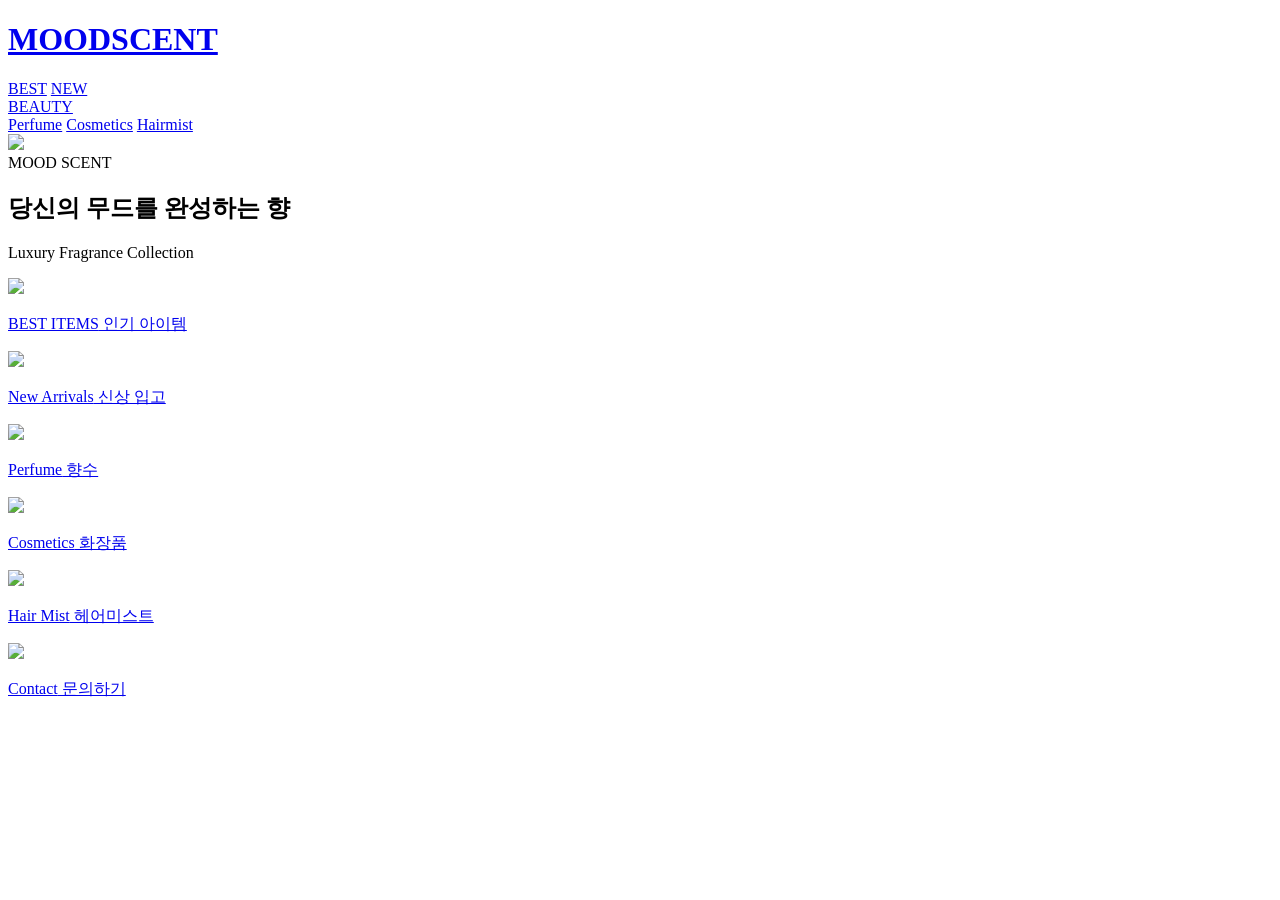
==== index.html @ ca12619e "update" ====
<!DOCTYPE html>
<html lang="ko">
<head>
  <meta charset="UTF-8">
  <title>MOODSCENT</title>
  <link rel="stylesheet" href="style.css">
</head>
<body>

  <!-- 헤더 -->
  <header class="header">
   <div class="header-inner"> <!-- 🔥 추가 -->

    <h1 class="logo">
      <a href="./index.html">MOODSCENT</a> 
    </h1>

    <nav class="nav">
      <a href="./category/best.html">BEST</a> 
      <a href="./category/new.html">NEW</a> 

      <div class="nav-dropdown">
        <a href="./category/perfume.html">BEAUTY</a> 
        <div class="dropdown-menu">
          <a href="./category/perfume.html">Perfume</a> 
          <a href="./category/cosmetics.html">Cosmetics</a> 
          <a href="./category/hairmist.html">Hairmist</a> 
        </div>
      </div>
    </nav>

  </header>

  <!-- 메인 -->
<section class="hero">
  <div class="hero-inner">
    <img src="https://t3.ftcdn.net/jpg/18/59/40/96/360_F_1859409658_wbeipmsZjGzlbllLAUMvycvAPXELO1gB.jpg" class="hero-img">

    <div class="hero-overlay"></div>

    <div class="hero-text">
      <span class="hero-brand">MOOD SCENT</span>
      <h1>당신의 무드를 완성하는 향</h1>
      <p>Luxury Fragrance Collection</p>
    </div>
  </div>
</section>

  <!-- 카테고리 -->
  <section class="categories-section">

  <div class="categories">

    <a href="/category/best.html" class="category-link">
        <div class="category">
            <div class="icon-box">
                <img src="https://cdn-icons-png.flaticon.com/128/2854/2854316.png">
            </div>
        <p class="title">
        <span>BEST ITEMS</span>
        인기 아이템
        </p>
        </div>
    </a>

    <a href="/category/new.html" class="category-link">
        <div class="category">
            <div class="icon-box">
                <img src="https://cdn-icons-png.flaticon.com/128/10786/10786060.png">
            </div>
        <p class="title">
        <span>New Arrivals</span>
        신상 입고
        </p>
        </div>
    </a>

    <a href="/category/perfume.html" class="category-link">
        <div class="category">
            <div class="icon-box">
                <img src="https://cdn-icons-png.flaticon.com/128/12276/12276286.png">
            </div>
        <p class="title">
        <span>Perfume</span>
        향수
        </p>
        </div>
    </a>

    <a href="/category/cosmetics.html" class="category-link">
        <div class="category">
            <div class="icon-box">
                <img src="https://cdn-icons-png.flaticon.com/128/3163/3163203.png">
            </div>
        <p class="title">
        <span>Cosmetics</span>
        화장품
        </p>
        </div>
    </a>

    <a href="/category/hairmist.html" class="category-link">
        <div class="category">
            <div class="icon-box">
                <img src="https://cdn-icons-png.flaticon.com/128/17828/17828508.png">
            </div>
        <p class="title">
        <span>Hair Mist</span>
        헤어미스트
        </p>
        </div>
    </a>

    <a href="https://open.kakao.com/o/gVtt1rpi" target="_blank" rel="noopener noreferrer" class="category-link">
        <div class="category">
            <div class="icon-box">
                <img src="https://cdn-icons-png.flaticon.com/128/1653/1653630.png">
            </div>
        <p class="title">
        <span>Contact</span>
        문의하기
        </p>
        </div>
    </a>
  </div>

</section>

  <script>
  const links = document.querySelectorAll('.nav a');

  links.forEach(link => {
    link.addEventListener('click', function () {

      // 전체 active 제거
      links.forEach(l => l.classList.remove('active'));

      // 클릭한 메뉴 활성화
      this.classList.add('active');

      // 🔥 BEATY 하위 클릭 시 부모도 강조
      if (this.closest('.dropdown-menu')) {
        document.querySelector('.nav-dropdown > a').classList.add('active');
      }
    });
  });
</script>

</body>
</html>
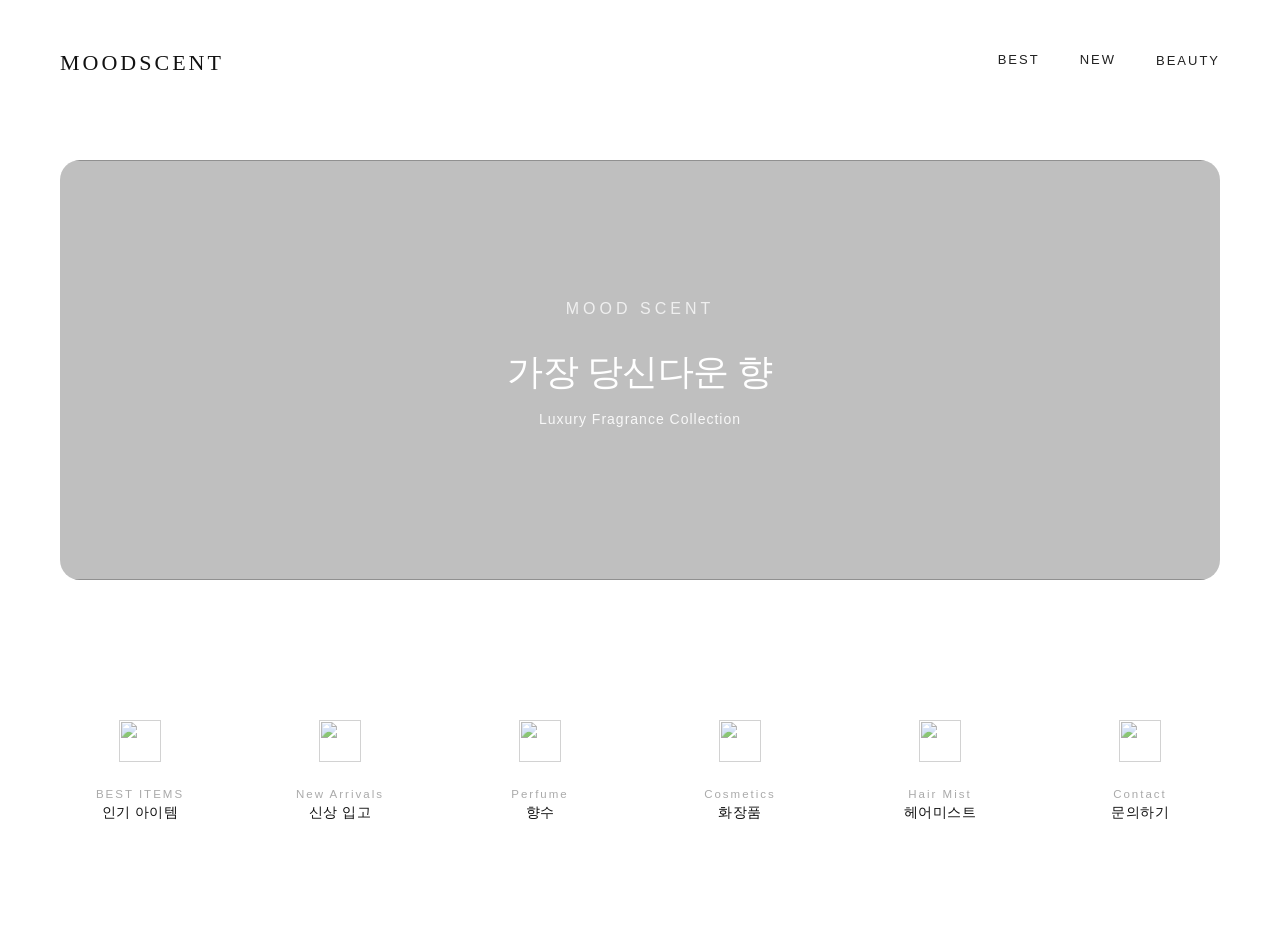
==== commit cc676df7: "update" ====
--- a/index.html
+++ b/index.html
@@ -12,19 +12,19 @@
    <div class="header-inner"> <!-- 🔥 추가 -->
 
     <h1 class="logo">
-      <a href="./index.html">MOODSCENT</a> 
+      <a href="/mood-scent/index.html">MOODSCENT</a> 
     </h1>
 
     <nav class="nav">
-      <a href="./category/best.html">BEST</a> 
-      <a href="./category/new.html">NEW</a> 
+      <a href="/mood-scent/category/best.html">BEST</a> 
+      <a href="/mood-scent/category/new.html">NEW</a> 
 
       <div class="nav-dropdown">
-        <a href="./category/perfume.html">BEAUTY</a> 
+        <a href="/mood-scent/category/perfume.html">BEAUTY</a> 
         <div class="dropdown-menu">
-          <a href="./category/perfume.html">Perfume</a> 
-          <a href="./category/cosmetics.html">Cosmetics</a> 
-          <a href="./category/hairmist.html">Hairmist</a> 
+          <a href="/mood-scent/category/perfume.html">Perfume</a> 
+          <a href="/mood-scent/category/cosmetics.html">Cosmetics</a> 
+          <a href="/mood-scent/category/hairmist.html">Hairmist</a> 
         </div>
       </div>
     </nav>
@@ -34,13 +34,14 @@
   <!-- 메인 -->
 <section class="hero">
   <div class="hero-inner">
-    <img src="https://t3.ftcdn.net/jpg/18/59/40/96/360_F_1859409658_wbeipmsZjGzlbllLAUMvycvAPXELO1gB.jpg" class="hero-img">
-
+    <div class="img-wrap">
+    <img src="/mood-scent/images/main.jpg" class="hero-img">
+    </div>
     <div class="hero-overlay"></div>
 
     <div class="hero-text">
       <span class="hero-brand">MOOD SCENT</span>
-      <h1>당신의 무드를 완성하는 향</h1>
+      <h1>가장 당신다운 향</h1>
       <p>Luxury Fragrance Collection</p>
     </div>
   </div>
@@ -51,7 +52,7 @@
 
   <div class="categories">
 
-    <a href="/category/best.html" class="category-link">
+    <a href="/mood-scent/category/best.html" class="category-link">
         <div class="category">
             <div class="icon-box">
                 <img src="https://cdn-icons-png.flaticon.com/128/2854/2854316.png">
@@ -63,7 +64,7 @@
         </div>
     </a>
 
-    <a href="/category/new.html" class="category-link">
+    <a href="/mood-scent/category/new.html" class="category-link">
         <div class="category">
             <div class="icon-box">
                 <img src="https://cdn-icons-png.flaticon.com/128/10786/10786060.png">
@@ -75,7 +76,7 @@
         </div>
     </a>
 
-    <a href="/category/perfume.html" class="category-link">
+    <a href="/mood-scent/category/perfume.html" class="category-link">
         <div class="category">
             <div class="icon-box">
                 <img src="https://cdn-icons-png.flaticon.com/128/12276/12276286.png">
@@ -87,7 +88,7 @@
         </div>
     </a>
 
-    <a href="/category/cosmetics.html" class="category-link">
+    <a href="/mood-scent/category/cosmetics.html" class="category-link">
         <div class="category">
             <div class="icon-box">
                 <img src="https://cdn-icons-png.flaticon.com/128/3163/3163203.png">
@@ -99,7 +100,7 @@
         </div>
     </a>
 
-    <a href="/category/hairmist.html" class="category-link">
+    <a href="/mood-scent/category/hairmist.html" class="category-link">
         <div class="category">
             <div class="icon-box">
                 <img src="https://cdn-icons-png.flaticon.com/128/17828/17828508.png">
--- a/style.css
+++ b/style.css
@@ -0,0 +1,542 @@
+body {
+  margin: 0;
+  font-family: Arial, sans-serif;
+}
+
+/* ================= HEADER ================= */
+
+/* header는 전체 배경 */
+.header {
+  background: white;
+  padding: 20px 0; /* 🔥 좌우 패딩 제거 */
+  z-index: 1000; /* 🔥 핵심 */
+}
+
+/* 🔥 이게 핵심 */
+.header-inner {
+  max-width: 1200px;
+  margin: 0 auto;
+
+  display: flex;
+  justify-content: space-between;
+  align-items: center;
+
+  padding: 0 60px; /* 👉 내부 여백 */
+}
+
+/* 로고 */
+.logo a {
+  font-family: 'Playfair Display', serif; /* 🔥 추가 */
+  font-size: 22px;
+  letter-spacing: 3px;
+
+  color: #111; /* 🔥 기존 black → 부드럽게 */
+  text-decoration: none;
+  font-weight: 500; /* 🔥 700 → 낮춤 */
+}
+
+.logo.center {
+  position: absolute;
+  left: 50%;
+  transform: translateX(-50%);
+}
+
+/* nav */
+.nav {
+  display: flex;
+  gap: 40px;
+  align-items: center;
+}
+
+/* 기본 상태 */ 
+.nav a {
+  color: #222;
+  text-decoration: none;
+  font-weight: 400;
+  font-size: 13px;          /* 🔥 추가 */
+  letter-spacing: 2px;      /* 🔥 핵심 */
+  position: relative;
+}
+
+/* 클릭된 메뉴 */
+.nav a.active {
+  font-weight: 700; /* 🔥 굵게 */
+  color: #000000;   /* 🔥 강조 색 */
+}
+
+/* 밑줄 */
+.nav a::after {
+  content: "";
+  position: absolute;
+  left: 50%;                 /* 🔥 중앙 기준 */
+  bottom: -6px;
+  width: 0%;
+  height: 1px;
+  background: #111;
+  transition: 0.3s;
+  transform: translateX(-50%);
+}
+
+.nav a:hover::after {
+  width: 100%;
+}
+
+/* 드롭다운 */
+.nav-dropdown {
+  position: relative;
+}
+
+.dropdown-menu {
+  position: absolute;
+  top: calc(100% + 8px); /* 🔥 살짝 아래 */
+  left: 50%;
+  transform: translateX(-50%) translateY(10px);
+
+  background: white;
+  border-radius: 12px;
+  padding: 10px 0;
+  z-index: 2000; /* 🔥 이것도 필수 */
+  display: none;
+  min-width: 150px;
+
+  box-shadow: 0 8px 20px rgba(0,0,0,0.08); /* 🔥 더 자연스럽게 */
+
+  /* 🔥 부드럽게 */
+  opacity: 0;
+  transition: 0.2s ease;
+}
+
+.nav-dropdown:hover .dropdown-menu {
+  display: block;
+  opacity: 1;
+  transform: translateX(-50%) translateY(0);
+}
+
+/* 🔥 끊김 방지 (진짜 핵심) */
+.nav-dropdown::after {
+  content: "";
+  position: absolute;
+  top: 100%;
+  left: 0;
+  width: 100%;
+  height: 12px; /* 🔥 invisible bridge */
+}
+
+/* 드롭다운 항목 */
+.dropdown-menu a {
+  display: block;
+  padding: 10px 16px;
+  color: black;
+  font-weight: 500;
+}
+
+.dropdown-menu a:hover {
+  background: #f5f5f5;
+}
+
+/* 드롭다운 메뉴는 밑줄 제거 */
+.dropdown-menu a::after {
+  display: none;
+}
+
+/* ================= HERO ================= */
+
+.hero {
+  padding: 40px 60px;
+}
+
+.hero-inner {
+  max-width: 1200px;
+  margin: 0 auto;
+
+  height: 420px;
+  border-radius: 20px;
+  overflow: hidden;
+
+  position: relative;
+}
+
+/* 이미지 */
+.img-wrap {
+  width: 100%;
+  height: 100%;
+  overflow: hidden;
+}
+
+.hero-img {
+  width: 130%;
+  height: 100%;
+  object-fit: cover;
+  transform: translateX(-360px);
+}
+
+/* 🔥 고급 느낌 핵심 (살짝 어둡게 + 분위기) */
+.hero-overlay {
+  position: absolute;
+  inset: 0;
+  background: rgba(0, 0, 0, 0.25);
+}
+
+/* 텍스트 */
+.hero-text {
+  position: absolute;
+  top: 50%;
+  left: 50%;
+  transform: translate(-50%, -50%);
+
+  color: #fff;
+  text-align: center;
+}
+
+/* 브랜드 작은 글씨 */
+.hero-brand {
+  display: block;
+  font-size: 16px;
+  letter-spacing: 4px;
+  margin-bottom: 14px;
+  color: rgba(255,255,255,0.75);
+}
+
+/* 메인 문구 */
+.hero-text h1 {
+  font-size: 36px;
+  font-weight: 500;
+  margin-bottom: 12px;
+
+  letter-spacing: -0.5px;
+  font-family: 'Playfair Display', serif;
+}
+
+/* 서브 문구 */
+.hero-text p {
+  font-size: 14px;
+  opacity: 0.9;
+  letter-spacing: 1px;
+}
+
+/* ================= CATEGORY ================= */
+
+.categories-section {
+  padding: 100px 60px;
+}
+
+.categories {
+  max-width: 1200px;
+  margin: 0 auto;
+
+  display: grid;
+  grid-template-columns: repeat(6, 1fr);
+  gap: 40px; /* 🔥 여백 강조 */
+}
+
+/* 링크 */
+.category-link {
+  text-decoration: none;
+  color: inherit;
+}
+
+/* 카드 제거 → 미니멀 */
+.category {
+  background: transparent;
+  padding: 0;
+  border-radius: 0;
+  text-align: center;
+
+  display: flex;
+  flex-direction: column;
+  align-items: center;
+
+  height: auto;
+
+  border: none;
+  box-shadow: none;
+  transition: 0.2s;
+}
+
+.category:hover {
+  transform: translateY(-4px);
+}
+
+/* 아이콘 */
+.icon-box {
+  width: 42px;
+  height: 42px;
+  margin-bottom: 12px;
+  opacity: 0.7;
+  transition: 0.2s;
+}
+
+.icon-box img {
+  width: 100%;
+  height: 100%;
+}
+
+.category:hover .icon-box {
+  opacity: 1;
+}
+
+/* 텍스트 */
+/* 영어 (작게) */
+.title span {
+  display: block;
+  font-size: 11.5px;
+  letter-spacing: 2px;
+  color: #aaa;
+  margin-bottom: 4px;
+}
+
+/* 한국어 (메인) */
+.title {
+  font-size: 14px;
+  color: #111;
+  letter-spacing: 0.5px;
+}
+
+
+/* ================= 타이틀 ================= */
+
+.section-title {
+  text-align: center;
+  margin-top: 100px;
+}
+
+/* 영어 라벨 */
+.section-label {
+  display: block;
+  font-size: 12px;
+  letter-spacing: 3px;
+  color: #888;
+  margin-bottom: 12px;
+}
+
+/* 🔥 메인 (한글) */
+.section-main {
+  font-size: 28px;
+  font-weight: 500;
+  color: #111;
+  margin-bottom: 30px;
+}
+
+/* 라인 */
+.section-title .line {
+  width: 100%;
+  max-width: 1200px;
+  height: 1px;
+  background: #eee;
+  margin: 0 auto 30px;
+}
+
+/* 서브 타이틀 */
+.section-sub {
+  font-size: 20px;
+  font-weight: 500;
+  color: #222;
+  margin-bottom: 10px;
+}
+
+/* 서브 문구 */
+.section-desc {
+  font-size: 14px;
+  color: #777;
+  letter-spacing: 0.5px;
+}
+
+/* ================= BEST GRID ================= */
+
+.best-grid {
+  max-width: 1400px;
+  margin: 100px auto;
+  padding: 0 60px;
+
+  display: grid;
+  grid-template-columns: repeat(5, 1fr); /* 🔥 6 → 5 (더 고급 느낌) */
+  gap: 40px; /* 🔥 간격 넓게 */
+}
+
+/* 카드 */
+.product-card {
+  border: none; /* 🔥 테두리 제거 */
+  border-radius: 0;
+  background: transparent;
+  transition: 0.3s;
+}
+
+/* hover */
+.product-card:hover {
+  transform: translateY(-4px);
+}
+
+/* 이미지 */
+.imageWrap {
+  overflow: hidden;
+  border-radius: 12px;
+}
+
+.imageWrap img {
+  width: 100%;
+  height: 260px; /* 🔥 살짝 키움 */
+  object-fit: cover;
+  transition: 0.4s ease;
+}
+
+.product-card:hover img {
+  transform: scale(1.04);
+}
+
+/* 정보 영역 */
+.infoWrap {
+  margin-top: 14px;
+  padding: 0 2px;
+}
+
+/* 브랜드명 */
+.infoWrap strong {
+  display: block;
+  font-size: 12px;
+  letter-spacing: 1.5px;
+  color: #999;
+  margin-bottom: 4px;
+}
+
+/* 제품명 */
+.infoWrap p {
+  font-size: 15px;
+  color: #111;
+  margin-bottom: 8px;
+  line-height: 1.4;
+}
+
+/* 🔥 문의 (핵심 포인트) */
+.contactWrap span {
+  font-size: 12px;
+  letter-spacing: 1px;
+  color: #111;
+  border-bottom: 1px solid #111;
+  padding-bottom: 2px;
+  cursor: pointer;
+  transition: 0.2s;
+}
+
+.contactWrap span:hover {
+  opacity: 0.5;
+}
+
+.contactWrap {
+  display: flex;
+  gap: 14px;
+  margin-top: 12px;
+}
+
+/* 아이콘 */
+.contactWrap img {
+  width: 22px;
+  height: 22px;
+  opacity: 0.8;
+  transition: 0.2s;
+}
+
+@media (min-width: 1024px) {
+  .contactWrap img {
+    width: 26px;
+    height: 26px;
+  }
+}
+
+.contactWrap img:hover {
+  opacity: 1;
+  transform: scale(1.08);
+}
+
+
+/* pagination */
+.pagination {
+  display: flex;
+  justify-content: center;
+  gap: 18px; /* 🔥 넓게 */
+}
+
+.pagination button {
+  border: none;
+  background: none;
+  cursor: pointer;
+
+  font-size: 14px;
+  color: #999;
+  padding: 0;
+
+  transition: 0.2s;
+}
+
+/* hover */
+.pagination button:hover {
+  color: #111;
+}
+
+/* 활성 페이지 */
+.pagination button.active {
+  color: #111;
+  font-weight: 500;
+}
+
+/* 검색 */
+#productSearch {
+  width: 420px;
+  max-width: 100%;
+  padding: 10px 0;
+
+  border: none;
+  border-bottom: 1px solid #ccc; /* 🔥 핵심 */
+  outline: none;
+
+  text-align: center;
+  font-size: 14px;
+  letter-spacing: 1px;
+  background: transparent;
+}
+
+/* focus 시 */
+#productSearch:focus {
+  border-bottom: 1px solid #111;
+}
+
+/* shop-tools */
+.shop-tools {
+  max-width: 1400px;
+  margin: 40px auto 60px;
+  padding: 0 60px;
+
+  display: flex;
+  flex-direction: column;
+  align-items: center;
+  gap: 24px; /* 🔥 여백 늘림 */
+}
+
+/* 반응형 */
+@media (max-width: 1300px) {
+  .best-grid { grid-template-columns: repeat(4, 1fr); }
+}
+
+@media (max-width: 1000px) {
+  .best-grid { grid-template-columns: repeat(3, 1fr); }
+}
+
+@media (max-width: 700px) {
+  .best-grid { grid-template-columns: repeat(2, 1fr); }
+}
+
+@media (max-width: 450px) {
+  .best-grid { grid-template-columns: 1fr; }
+}
+
+/* 반응형 */
+@media (max-width: 900px) {
+  .categories {
+    grid-template-columns: repeat(3, 1fr);
+  }
+}
+
+@media (max-width: 500px) {
+  .categories {
+    grid-template-columns: repeat(2, 1fr);
+  }
+}
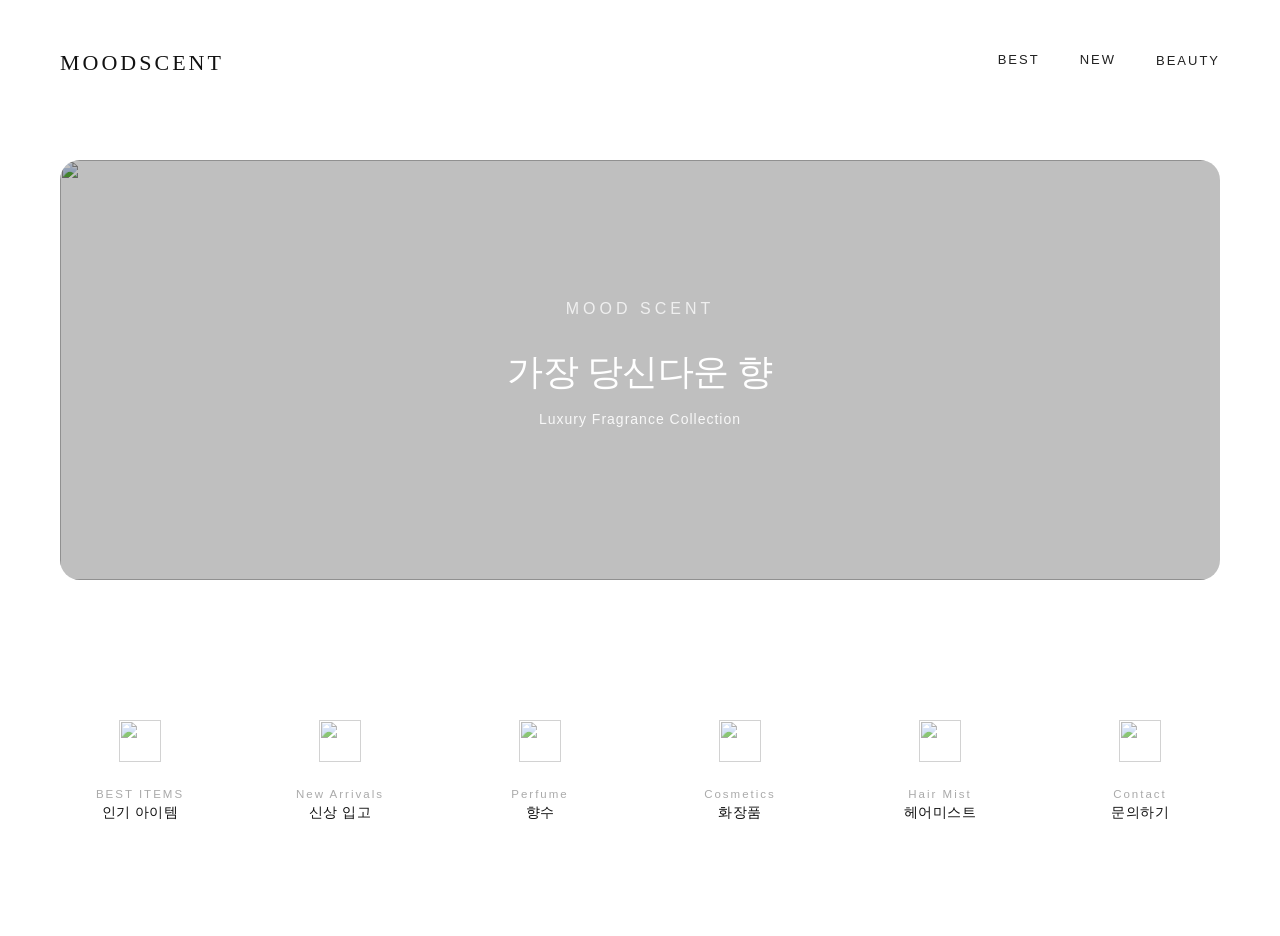
==== commit f5056f8e: "update" ====
--- a/index.html
+++ b/index.html
@@ -34,9 +34,9 @@
   <!-- 메인 -->
 <section class="hero">
   <div class="hero-inner">
-    <div class="img-wrap">
+
     <img src="/mood-scent/images/main.jpg" class="hero-img">
-    </div>
+
     <div class="hero-overlay"></div>
 
     <div class="hero-text">
@@ -44,6 +44,7 @@
       <h1>가장 당신다운 향</h1>
       <p>Luxury Fragrance Collection</p>
     </div>
+
   </div>
 </section>
 
--- a/style.css
+++ b/style.css
@@ -157,17 +157,13 @@
 }
 
 /* 이미지 */
-.img-wrap {
-  width: 100%;
-  height: 100%;
-  overflow: hidden;
-}
+
 
 .hero-img {
-  width: 130%;
+  width: 110%;
   height: 100%;
   object-fit: cover;
-  transform: translateX(-360px);
+  
 }
 
 /* 🔥 고급 느낌 핵심 (살짝 어둡게 + 분위기) */
